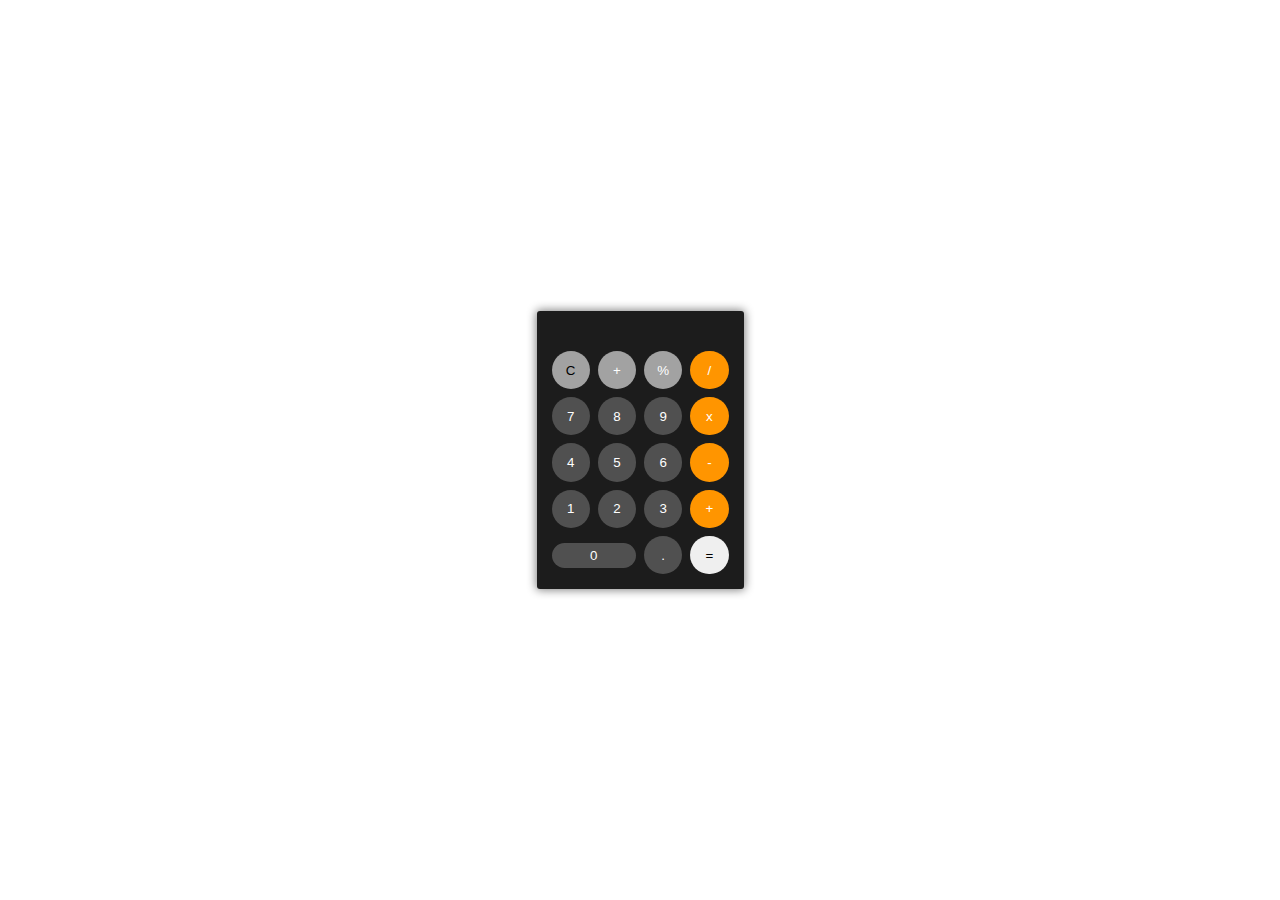
==== 3. Calculator/index.html @ cd5bdb8b "3. Calculator" ====
<!DOCTYPE html>
<html lang="en">
  <head>
    <meta charset="UTF-8" />
    <meta name="viewport" content="width=device-width, initial-scale=1.0" />
    <title>3. Calculator</title>

    <link rel="stylesheet" href="style.css" />
    <script src="script.js" defer></script>
  </head>
  <body>
    <div class="container">
      <div class="calculator">
        <div class="displayScreen">
          <input type="text" id="displayInput" readonly />
        </div>
        <table class="buttonsTable">
          <tr>
            <td>
              <button class="deleteButton calculatorButton topRowButton">
                C
              </button>
            </td>
            <td>
              <button
                class="mathNumber mathOperator calculatorButton topRowButton"
                value="+"
              >
                +
              </button>
            </td>
            <td>
              <button
                class="mathNumber mathOperator calculatorButton topRowButton"
                value="%"
              >
                %
              </button>
            </td>
            <td>
              <button
                class="mathNumber mathOperator calculatorButton"
                value="/"
              >
                /
              </button>
            </td>
          </tr>
          <tr>
            <td>
              <button class="mathNumber calculatorButton" value="7">7</button>
            </td>
            <td>
              <button class="mathNumber calculatorButton" value="8">8</button>
            </td>
            <td>
              <button class="mathNumber calculatorButton" value="9">9</button>
            </td>
            <td>
              <button
                class="mathNumber mathOperator calculatorButton"
                value="*"
              >
                x
              </button>
            </td>
          </tr>
          <tr>
            <td>
              <button class="mathNumber calculatorButton" value="4">4</button>
            </td>
            <td>
              <button class="mathNumber calculatorButton" value="5">5</button>
            </td>
            <td>
              <button class="mathNumber calculatorButton" value="6">6</button>
            </td>
            <td>
              <button
                class="mathNumber mathOperator calculatorButton"
                value="-"
              >
                -
              </button>
            </td>
          </tr>
          <tr>
            <td>
              <button class="mathNumber calculatorButton" value="1">1</button>
            </td>
            <td>
              <button class="mathNumber calculatorButton" value="2">2</button>
            </td>
            <td>
              <button class="mathNumber calculatorButton" value="3">3</button>
            </td>
            <td>
              <button
                class="mathNumber mathOperator calculatorButton"
                value="+"
              >
                +
              </button>
            </td>
          </tr>
          <tr>
            <td colspan="2">
              <button
                class="mathNumber calculatorButton doubleColButton"
                value="0"
              >
                0
              </button>
            </td>
            <td>
              <button class="mathNumber calculatorButton" value=".">.</button>
            </td>
            <td><button class="equalOperator calculatorButton">=</button></td>
          </tr>
        </table>
      </div>
    </div>
  </body>
</html>
---- 3. Calculator/style.css ----
* {
  margin: 0;
  padding: 0;
  box-sizing: border-box;
}

html,
body {
  width: 100%;
  min-height: 100vh;
}

.container {
  height: 100vh;
  width: 100%;
  display: flex;
  justify-content: center;
  align-items: center;
}
.calculator {
  background-color: #1c1c1c;
  padding: 10px;
  border-radius: 3px;
  box-shadow: 0 0 10px 1px gray;
}
.calculator .calculatorButton {
  height: 100%;
  width: 100%;
  padding-block: 5px;
  border: none;
  border-radius: 50px;
}

.calculator .buttonsTable {
  width: 100%;
}
.calculator .buttonsTable td {
  width: 25%;
  padding: 3px;
}
.calculator .buttonsTable td button {
  cursor: pointer;
}
.calculator .buttonsTable td button:not(.doubleColButton) {
  aspect-ratio: 1/1;
}

.mathNumber {
  background-color: #505050;
  color: white;
}

.mathOperator {
  background-color: #ff9500;
}

.topRowButton {
  background-color: #a2a2a2;
}

.displayScreen #displayInput {
  background-color: transparent;
  color: white;
  padding: 5px;
  border: none;
  outline: none;
  text-align: right;
}
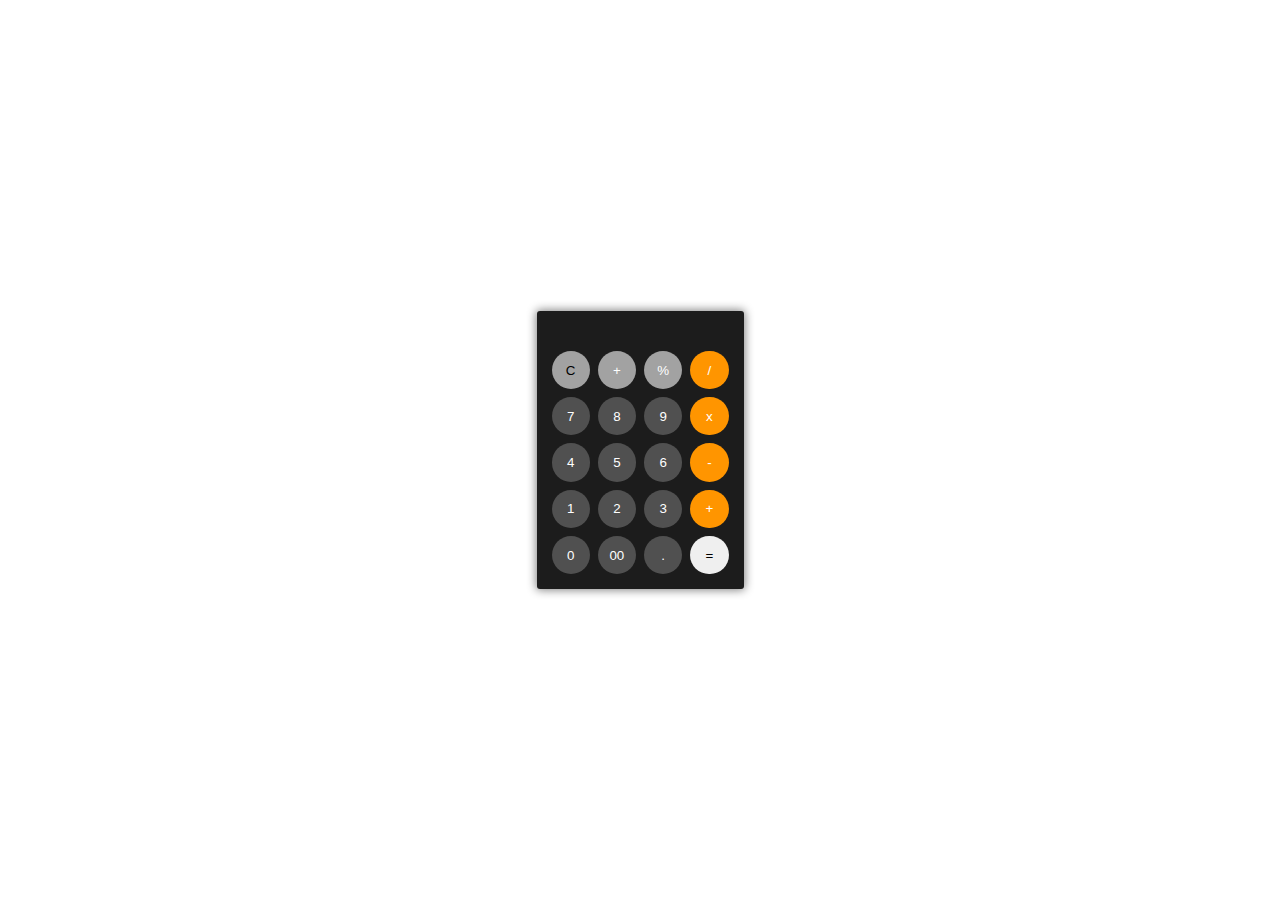
==== commit 6b01a7b2: "6. todolist" ====
--- a/3. Calculator/index.html
+++ b/3. Calculator/index.html
@@ -104,13 +104,11 @@
             </td>
           </tr>
           <tr>
-            <td colspan="2">
-              <button
-                class="mathNumber calculatorButton doubleColButton"
-                value="0"
-              >
-                0
-              </button>
+            <td>
+              <button class="mathNumber calculatorButton" value="0">0</button>
+            </td>
+            <td>
+              <button class="mathNumber calculatorButton" value="00">00</button>
             </td>
             <td>
               <button class="mathNumber calculatorButton" value=".">.</button>
